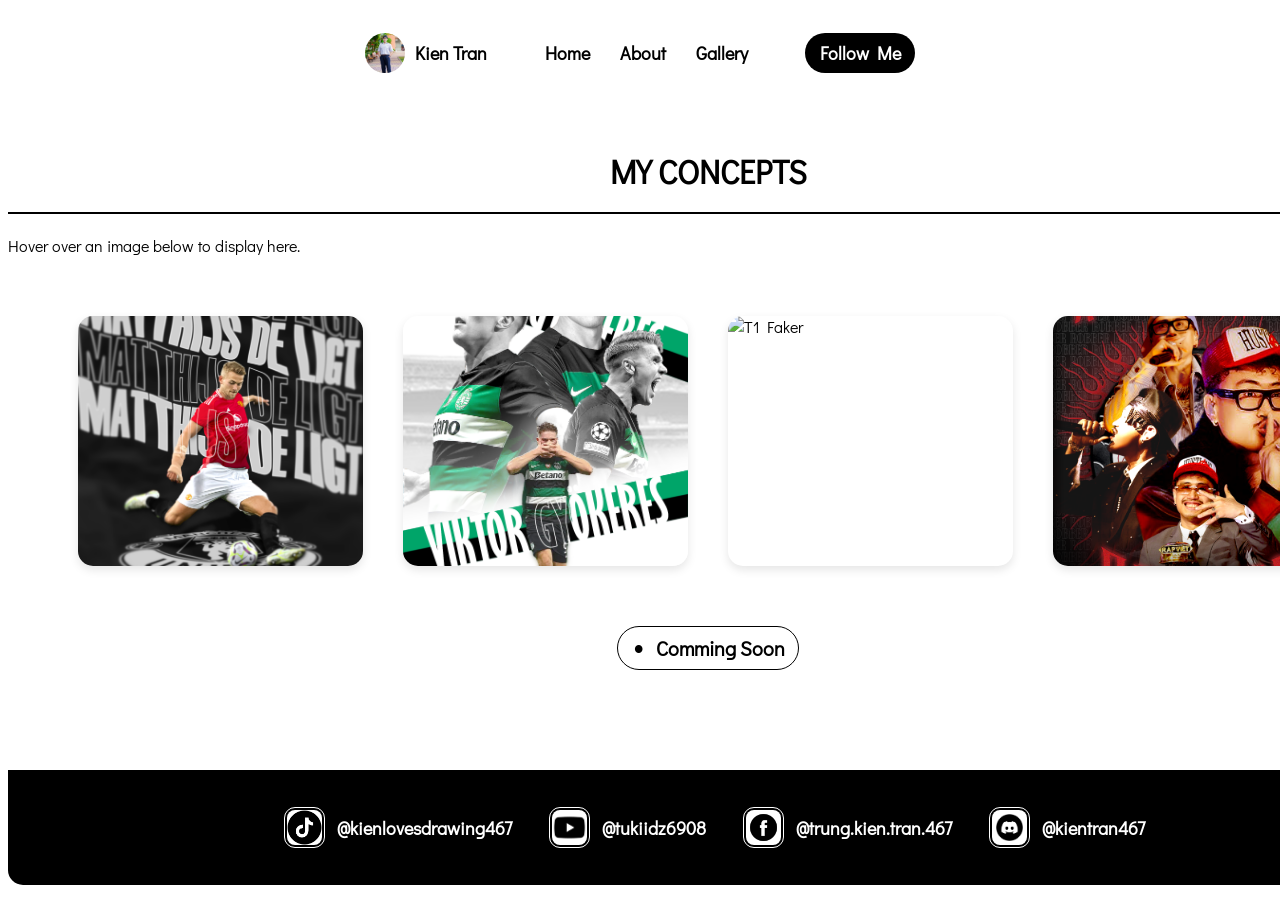
==== Gallery.html @ 7bf6dd64 "Update Gallery.html" ====
<!DOCTYPE html>
<html lang="en">
<head>
    <meta charset="UTF-8">
    <meta name="viewport" content="width=device-width, initial-scale=1.0">
    <title>Kien's Gallery</title>
    <link rel="stylesheet" href="css/style.css">
    <link rel="preconnect" href="https://fonts.googleapis.com">
    <link rel="preconnect" href="https://fonts.gstatic.com" crossorigin>
    <link href="https://fonts.googleapis.com/css2?family=Didact+Gothic&family=Oswald:wght@200..700&family=Roboto:ital,wght@0,100..900;1,100..900&family=Spectral:ital,wght@0,200;0,300;0,400;0,500;0,600;0,700;0,800;1,200;1,300;1,400;1,500;1,600;1,700;1,800&display=swap" rel="stylesheet">
</head>
<body style="background-image: linear-gradient(rgba(0,0,0,0.5)),url(images/background.avif);">
    <a href="#main-content" class="skip">Skip to Main Content</a>
    <div class="Menu-bar">
        <div class="Avatar">
        <img src="images/avatar.jpg" alt="Kien">
        <p>Kien Tran</p>
        </div>
        <div class="section">
        <a style="text-decoration: none; color: black;" href="index.html"><p>Home</p></a>
        <a style="text-decoration: none; color: black;" href="About.html"><p>About</p></a>
        <a style="text-decoration: none; color: black;" href="Gallery.html"><p>Gallery</p></a>
        </div>
        <div class="Follow"><a style="text-decoration: none; color: white" href="#follow-section"><p>Follow Me</p></a></div>
    </div>
    <div class="Concepts">
        <h1>MY CONCEPTS</h1>

        <div id="image">Hover over an image below to display here.</div>

<div class="Concepts-art" id="main-content">
    <img src="images/De ligt to united when COMPLETE.png" alt="De Ligt" onmouseover="upDate(this)" onmouseleave="undo()">
    <img src="images/gyokeres.png" alt="Victor Gyokeres" onmouseover="upDate(this)" onmouseleave="undo()">
    <img src="images/Faker.png" alt="T1 Faker" onmouseover="upDate(this)" onmouseleave="undo()">
    <img src="images/ROBBER.png" alt="Hustlang Robber" onmouseover="upDate(this)" onmouseleave="undo()">
</div>
    <div class="comming-soon">
    <span>&middot</span>
    <p>Comming Soon</p>
    </div>
    </div>
    <div id="follow-section">
        <a class="social-link" style="text-decoration: none; color: white;" href="https://www.tiktok.com/@kienlovesdrawing467"><img src="images/tiktok.png" alt="MyTikTok">
        <p>@kienlovesdrawing467</p></a>
        <a class="social-link" style="text-decoration: none; color: white" href="https://www.youtube.com/@tukiidz6908"><img src="images/youtube.webp" alt="MyYoutube">
        <p>@tukiidz6908</p></a>
        <a class="social-link" style="text-decoration: none; color: white;" href="https://www.facebook.com/trung.kien.tran.467/"><img src="images/facebook.png" alt="MyFacebook">
        <p>@trung.kien.tran.467</p></a>
        <a class="social-link" style="text-decoration: none; color: white;" href="https://discord.gg/C2FpdQsh"><img src="images/discord.webp" alt="MyDiscord">
        <p>@kientran467</p></a>
    </div>
<div id="lightbox" class="lightbox">
        <span class="close-lightbox">&times;</span>
        <img class="lightbox-content" id="lightbox-img">
    </div>
    <script>
        const lightbox = document.getElementById("lightbox");
        const lightboxImg = document.getElementById("lightbox-img");
        const closeBtn = document.querySelector(".close-lightbox");
        const galleryImages = document.querySelectorAll(".Concepts-art img, .Avatar img");
        galleryImages.forEach(img => {
            img.addEventListener("click", function() {
                lightbox.style.display = "block";
                lightboxImg.src = this.src;
            });
        });
        closeBtn.addEventListener("click", function() {
            lightbox.style.display = "none";
        });
        lightbox.addEventListener("click", function(event) {
            if (event.target !== lightboxImg) {
                lightbox.style.display = "none";
            }
        });

        function upDate(previewPic) {
    console.log("Hover event triggered!");
    
    console.log("Alt text: " + previewPic.alt);
    console.log("Source: " + previewPic.src);

    document.getElementById('image').innerHTML = previewPic.alt;
    document.getElementById('image').style.backgroundImage = "url('" + previewPic.src + "')";
}

function undo() {
    document.getElementById('image').style.backgroundImage = "url('')";

    document.getElementById('image').innerHTML = "Hover over an image below to display here.";
}
    </script>
    </body>
</html>
---- css/style.css ----
.Menu-bar {
    display: flex;
    background-color: white;
    background-size: 25%;
    justify-content: flex-start;
    align-items: center;
    width: 550px;
    border-radius: 50px;
    margin: 0 auto;
    margin-top: 25px;
    padding: 8px 20px;
}
.Menu-bar .section p:hover {
    transition: transform 0.3s ease;
    transform: translateY(-3px);
}
.Menu-bar p {
    font-family: 'Didact Gothic';
    font-weight: bold;
    font-size: 18px;
    margin: 0;
}

.Menu-bar .section {
    display: flex;
    align-items: center;
    gap: 30px;
    margin-left: auto;
    margin-right: auto;
}
.Menu-bar .Avatar img {
    width: 40px;
    display: flex;
    height: 40px;
    border-radius: 50%;
    object-fit: cover;
    object-position:center;
    margin-right: auto;
    margin-left: 0px;
    cursor: pointer;
    transition: transform 0.3s ease;
}
.Menu-bar .Avatar img:hover {
    transform: scale(1.05);
}
.Menu-bar .Avatar  {
    display: flex;
    gap: 10px;
    justify-content: center;
    align-items: center;
}
.Menu-bar .Follow {
    background-color: black;
    color: white;
    border-radius: 50px;
    width: 110px;
    text-align: center;
    padding: 8px 0;
    cursor: pointer;
    transition: transform 0.3s ease;
}
.Menu-bar .Follow:hover {
    transform: translateY(-3px);
    background-color: #333333; 
}
/*HOME*/
.content {
    position: relative;
    margin: 50px auto 0 auto;
    background-color: white;
    background-size: 500px;
    justify-content: center;
    align-items: center;
    display: block;
    padding: 0;
    width:1400px;
    border: 7px solid white;
    border-top-left-radius: 15px ;
    border-top-right-radius: 15px;
}
.content h1{
    font-family: 'Didact Gothic';
    font-weight: bold;
    font-size: 80px;
    top: 50%;
    left: 50%;
    color: white;
    z-index: 2;
    text-align: center;
    padding: 200px 20px;
    transform: translateY(-53px);
    border-radius: 15px;
     background-size: cover;
    background-position: center;
    background-repeat: no-repeat;
}

.content .PageContent {
    flex: 7;
    font-family: 'Didact Gothic';
    font-size: 20px;
    flex-direction: column;
    justify-content: flex-start;
    font-style: italic;
    max-width: 30%;
    margin-right: 150px;
    margin-top: -60px;
}
.content .Page {
    flex: 3;
    font-family: 'Didact Gothic';
    font-size: 20px;
    font-weight: bold;
    flex-direction: row;
    justify-content: center;
    margin-left: 300px;
    border: 1px solid #000000;
    border-radius:50px;
    max-width: 8%;
    display: inline-flex;
    gap: 10px;
    line-height: 0.1;
    margin-right: 300px;
    margin-top: -60px;
}
.content .Page span {
    vertical-align: -10px;
    font-size: 70px;
    transform: translateY(10px);
}
.content .MyBackground {
    display: flex;
    justify-content: center;
    align-items: flex-start;
    gap: 40px;
}
#main-content {
    display: flex;
    justify-content: center;
    gap: 40px; 
    padding: 60px 40px; 
    max-width: 90%;
    margin: 0 auto;
}
.portfolio-column {
    flex: 1;
    background-color: #f8f9fa;
    padding: 40px;
    border-radius: 20px;
    border: 1px solid #eaeaea;
    transition: transform 0.3s ease, box-shadow 0.3s ease;
}
.portfolio-column h2 {
    font-family: 'Didact Gothic';
    font-size: 32px;
    text-align: center;
    margin-top: 0;
    margin-bottom: 30px;
    border-bottom: 2px solid black;
    padding-bottom: 10px;
}

.portfolio-column ul {
    list-style-type: none;
    padding-left: 0;
}

.portfolio-column li {
    font-family: 'Didact Gothic';
    font-weight: bold;
    font-size: 20px;
    margin-bottom: 25px;
}
.portfolio-column:hover {
    transform: translateY(-10px);
    box-shadow: 0 15px 30px rgba(0, 0, 0, 0.1);
}
.portfolio-column p {
    font-family: 'Didact Gothic';
    font-weight: normal;
    font-style: italic;
    font-size: 16px;
    color: #444;
    margin-top: 8px;
    line-height: 1.5;
}
.app-dev-column {
    background-size: cover;
    background-position: center;
    border: none;
}
.app-dev-column h2, 
.app-dev-column li {
    color: white;
}
.app-dev-column h2 {
    border-bottom: 2px solid white;
}
.app-dev-column p {
    color: #e0e0e0; 
}

.gra-des-column {
    background-size: cover;
    background-position: center;
    border: none;
}
.gra-des-column h2, 
.gra-des-column li {
    color: white;
}
.gra-des-column h2 {
    border-bottom: 2px solid white;
}
.gra-des-column p {
    color: #e0e0e0; 
}
.skip {
    position: absolute;
    top: -150px; 
    left: 50px;
    transform: translateY(30px); 
    background-color: black;
    color: white;
    padding: 10px 20px;
    font-family: 'Didact Gothic', sans-serif;
    font-weight: bold;
    font-size: 16px;
    text-decoration: none;
    border-radius: 100px; 
    z-index: 2; 
    transition: top 1s ease;
}

.skip:focus {
    top: 0;
    outline: 2px solid white;
}
#follow-section {
    margin: 0 auto 0 auto;
    width: 1400px;
    background-color: black;
    color: white;
    display: flex;
    justify-content: center;
    align-items: center;
    flex-wrap: wrap; 
    gap: 15px;
    padding: 40px 20px;
    margin-top: 60px;
    font-family: 'Didact Gothic', sans-serif;
    font-size: 18px;
    border-bottom-left-radius: 15px; 
    border-bottom-right-radius: 15px;
}
#follow-section img {
    width: 35px;
    height: 35px;
    object-fit: contain;
    border-radius: 8px; 
    outline: 1px solid white; 
    outline-offset: 2px; 
    background-color: white; 
}
#follow-section p {
    margin: 0;
    font-weight: bold;
}
.social-link {
    display: flex;
    align-items: center; 
    text-decoration: none; 
    color: white; 
    gap: 15px; 
    margin-right: 25px; 
    transition: transform 0.3s ease; 
}

.social-link:hover {
    transform: translateY(-3px);
}
/*ABOUT*/
.about {
    margin: 50px auto 0 auto;
    display: block;
    width: 1400px;
    border-top-right-radius: 15px;
    border-top-left-radius: 15px;
    background-color: white;
    font-family: 'Didact Gothic';
}

.about-content {
    display: flex;
    align-items: center; 
    justify-content: space-between;
    gap: 40px;
    flex-wrap: wrap; 
    margin-top: 20px;
}
.about h1 {
    text-align: center; 
    border-bottom: 2px solid #000;
    padding: 20px 50px;
    font-weight: bold;
}
.about-text {
    font-style: italic;
    flex: 1;
    min-width: 300px; 
    color: black;
    margin-left: 50px;
}
.about-image {
    flex: 1;
    min-width: 300px; 
    display: flex;
    justify-content: center;
}
.about-image img {
    max-width: 500px;
    height: auto;
    border-radius: 10px;
    box-shadow: 0 4px 8px rgba(0,0,0,0.3);
    transition: transform 0.3s ease;
    cursor: pointer;
}
.about-image img:hover {
    transform: scale(1.05);
}
.about-gallery {
    display: grid;
    grid-template-columns: repeat(4, 1fr);   
    gap: 20px; 
    margin-top: 50px; 
    padding: 0 50px 50px 50px;
}
.about-gallery img {
    width: 100%;
    height: 250px; 
    object-fit: cover;
    border-radius: 15px;
    box-shadow: 0 4px 10px rgba(0, 0, 0, 0.1);
    transition: transform 0.3s ease, box-shadow 0.3s ease;
    cursor: pointer;
}
.about-gallery img:hover {
    transform: scale(1.05);
    box-shadow: 0 10px 20px rgba(0, 0, 0, 0.3);
    z-index: 2;
}
.about .more-images {
    font-size: 20px;
    display: flex;
    justify-content: center;
    align-items: center;
    border: 1px solid black;
    border-radius: 50px;
    line-height: 0.1;
    font-weight: bold;
    width: 12%; 
    margin: 20px auto;
}
.about .more-images span {
    font-size: 70px;
    margin-right: 10px;
    transform: translateY(-8px); 
}
/*CONCEPTS*/
.Concepts {
    margin: 50px auto 0 auto;
    display: block;
    width: 1400px;
    border-top-right-radius: 15px;
    border-top-left-radius: 15px;
    background-color: white;
    font-family: 'Didact Gothic';
    padding-bottom: 40px;
}
.Concepts h1 {
    text-align: center; 
    border-bottom: 2px solid #000;
    padding: 20px 50px;
    font-weight: bold;
}
.Concepts-art {
    display: grid;
    grid-template-columns: repeat(4, 1fr);   
    gap: 20px; 
    margin-top: 50px; 
    padding: 0 50px 50px 50px;
}
.Concepts-art img {
    width: 100%;
    height: 250px; 
    object-fit: cover;
    border-radius: 15px;
    box-shadow: 0 4px 10px rgba(0, 0, 0, 0.1);
    transition: transform 0.3s ease, box-shadow 0.3s ease;
    cursor: pointer;
}
.Concepts-art img:hover {
    transform: scale(1.05);
    box-shadow: 0 10px 20px rgba(0, 0, 0, 0.3);
    z-index: 2;
}

.lightbox {
    display: none; 
    position: fixed;
    z-index: 9999; 
    padding-top: 60px;
    left: 0;
    top: 0;
    width: 100%;
    height: 100%;
    background-color: rgba(0, 0, 0, 0.9);
    backdrop-filter: blur(5px);
}

.lightbox-content {
    margin: auto;
    display: block;
    max-width: 90%;
    max-height: 85vh;
    object-fit: contain;
    border-radius: 10px;
    box-shadow: 0 0 30px rgba(0,0,0,0.5);
    animation: zoomIn 0.3s ease;
}
.close-lightbox {
    position: absolute;
    top: 20px;
    right: 40px;
    color: white;
    font-size: 50px;
    font-weight: bold;
    cursor: pointer;
    transition: color 0.3s ease;
}

.close-lightbox:hover {
    color: #aaaaaa;
}
@keyframes zoomIn {
    from {transform: scale(0.8); opacity: 0;}
    to {transform: scale(1); opacity: 1;}
}
.comming-soon {
    display: flex;
    justify-content: center;
    gap: 10px;
    align-items: center;
    line-height: 0.1;
    border-radius: 50px;
    border: 1px solid black;
    width: 180px;
    margin-left: auto;
    margin-right: auto;
}
.comming-soon p{
    font-size: 20px;
    font-family: 'Didact Gothic';
    text-align: right;
    font-weight: bold;
}
.comming-soon span {
    font-size: 70px;
    transform: translateY(-8px);
}
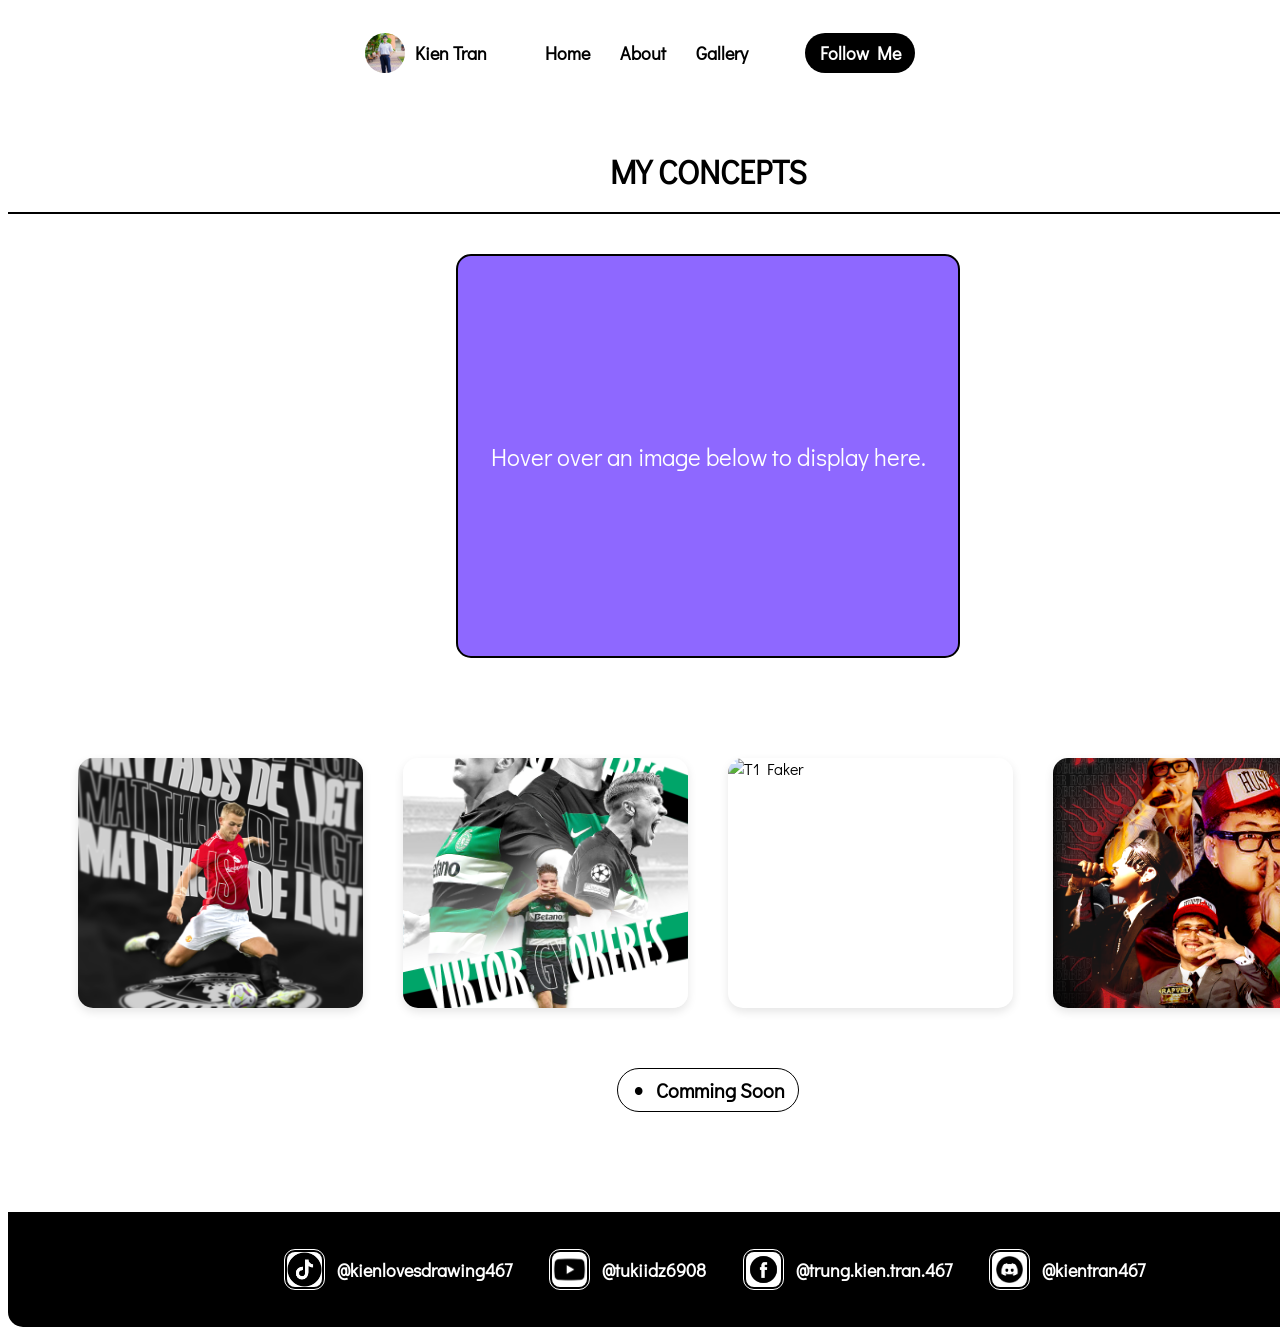
==== commit d8bee59e: "Update Gallery.html" ====
--- a/Gallery.html
+++ b/Gallery.html
@@ -30,7 +30,7 @@
 
 <div class="Concepts-art" id="main-content">
     <img src="images/De ligt to united when COMPLETE.png" alt="De Ligt" onmouseover="upDate(this)" onmouseleave="undo()">
-    <img src="images/gyokeres.png" alt="Victor Gyokeres" onmouseover="upDate(this)" onmouseleave="undo()">
+    <img src="images/gyokeres.png" alt="Viktor Gyokeres" onmouseover="upDate(this)" onmouseleave="undo()">
     <img src="images/Faker.png" alt="T1 Faker" onmouseover="upDate(this)" onmouseleave="undo()">
     <img src="images/ROBBER.png" alt="Hustlang Robber" onmouseover="upDate(this)" onmouseleave="undo()">
 </div>
@@ -74,20 +74,19 @@
         });
 
         function upDate(previewPic) {
-    console.log("Hover event triggered!");
+            console.log("Hover event triggered!");
     
-    console.log("Alt text: " + previewPic.alt);
-    console.log("Source: " + previewPic.src);
+            console.log("Alt text: " + previewPic.alt);
+            console.log("Source: " + previewPic.src);
 
-    document.getElementById('image').innerHTML = previewPic.alt;
-    document.getElementById('image').style.backgroundImage = "url('" + previewPic.src + "')";
-}
+            document.getElementById('image').innerHTML = previewPic.alt;
+            document.getElementById('image').style.backgroundImage = "url('" + previewPic.src + "')";
+        }
 
-function undo() {
-    document.getElementById('image').style.backgroundImage = "url('')";
-
-    document.getElementById('image').innerHTML = "Hover over an image below to display here.";
-}
+        function undo() {
+            document.getElementById('image').style.backgroundImage = "url('')";
+            document.getElementById('image').innerHTML = "Hover over an image below to display here.";
+        }
     </script>
     </body>
 </html>
--- a/css/style.css
+++ b/css/style.css
@@ -467,4 +467,22 @@
 .comming-soon span {
     font-size: 70px;
     transform: translateY(-8px);
+}
+
+#image {
+    width: 500px;
+    height: 400px;
+    border: 2px solid black;
+    background-color: #8e68ff; /* Fallback color */
+    background-size: cover;    /* Ensures the image fills the div */
+    background-position: center;
+    color: white;
+    display: flex;
+    align-items: center;
+    justify-content: center;
+    font-size: 24px;
+    font-family: 'Didact Gothic', sans-serif;
+    margin: 40px auto;         /* Centers the div on the page */
+    text-align: center;
+    border-radius: 15px;
 }
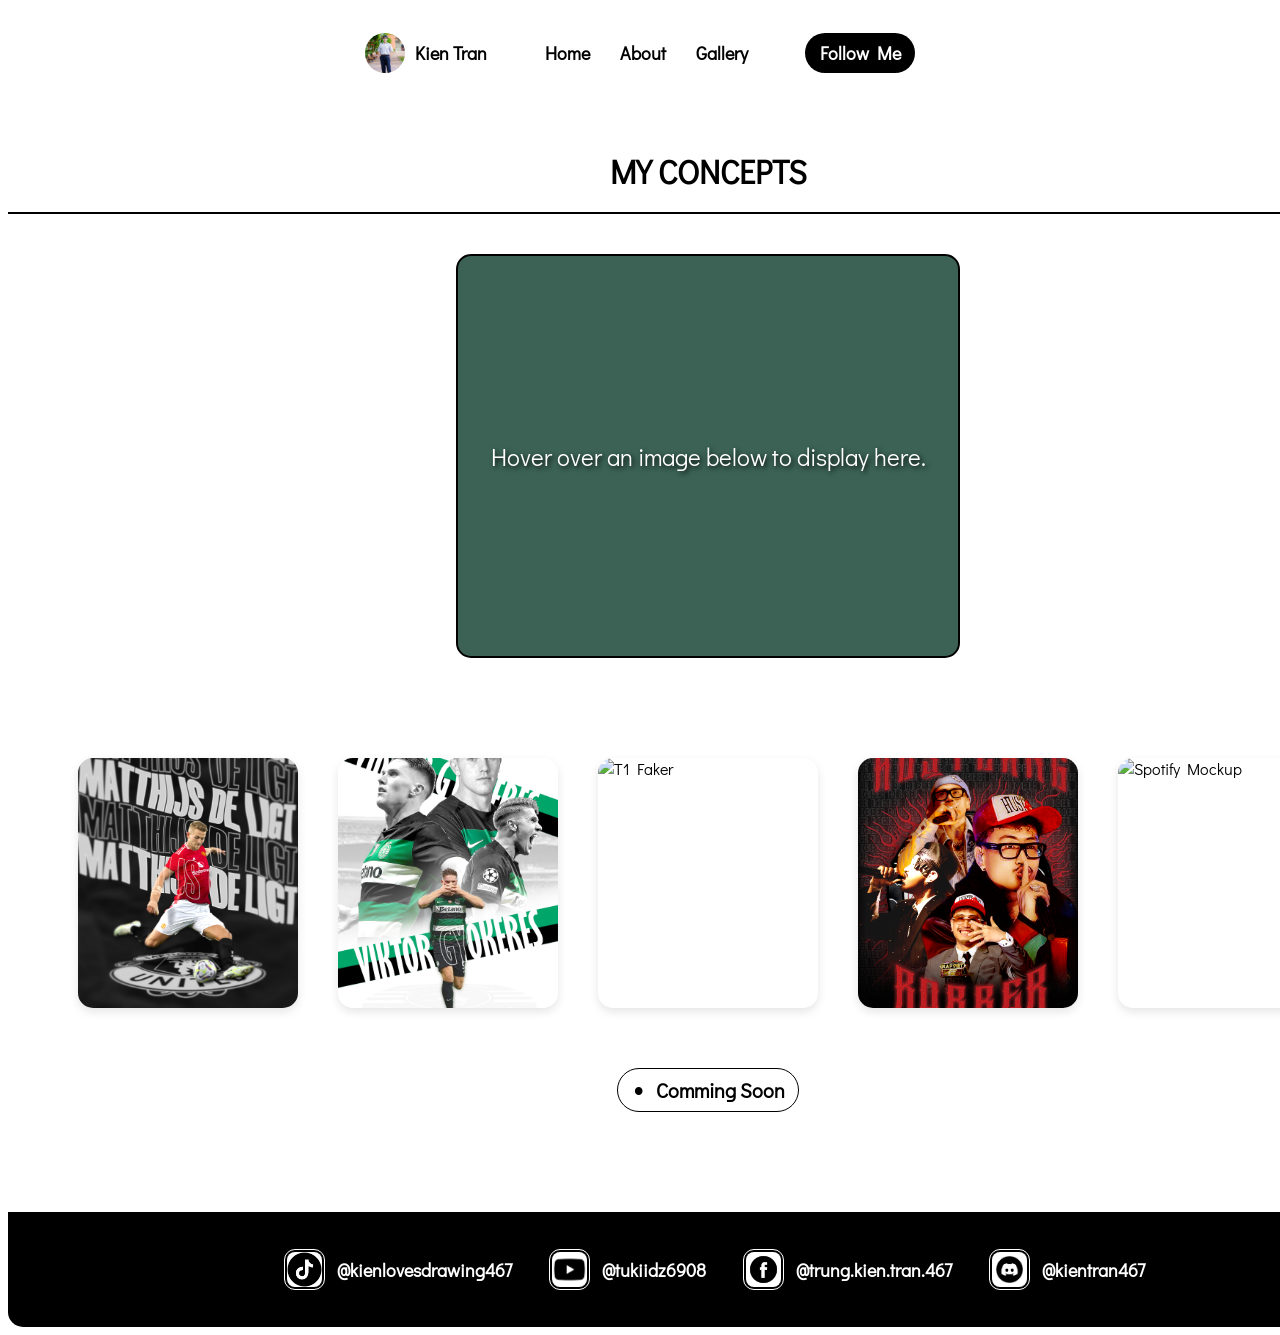
==== commit 8b59113f: "Ok" ====
--- a/Gallery.html
+++ b/Gallery.html
@@ -33,6 +33,7 @@
     <img src="images/gyokeres.png" alt="Viktor Gyokeres" onmouseover="upDate(this)" onmouseleave="undo()">
     <img src="images/Faker.png" alt="T1 Faker" onmouseover="upDate(this)" onmouseleave="undo()">
     <img src="images/ROBBER.png" alt="Hustlang Robber" onmouseover="upDate(this)" onmouseleave="undo()">
+    <img src="images/nguyen dinh bao khanh" alt="Spotify Mockup" onmouseover="upDate(this)" onmouseleave="undo()">
 </div>
     <div class="comming-soon">
     <span>&middot</span>
--- a/css/style.css
+++ b/css/style.css
@@ -473,7 +473,7 @@
     width: 500px;
     height: 400px;
     border: 2px solid black;
-    background-color: #8e68ff; /* Fallback color */
+    background-color: #3B6255; /* Fallback color */
     background-size: cover;    /* Ensures the image fills the div */
     background-position: center;
     color: white;
@@ -485,4 +485,5 @@
     margin: 40px auto;         /* Centers the div on the page */
     text-align: center;
     border-radius: 15px;
+    text-shadow: 2px 2px 5px rgba(0,0,0,0.9);
 }
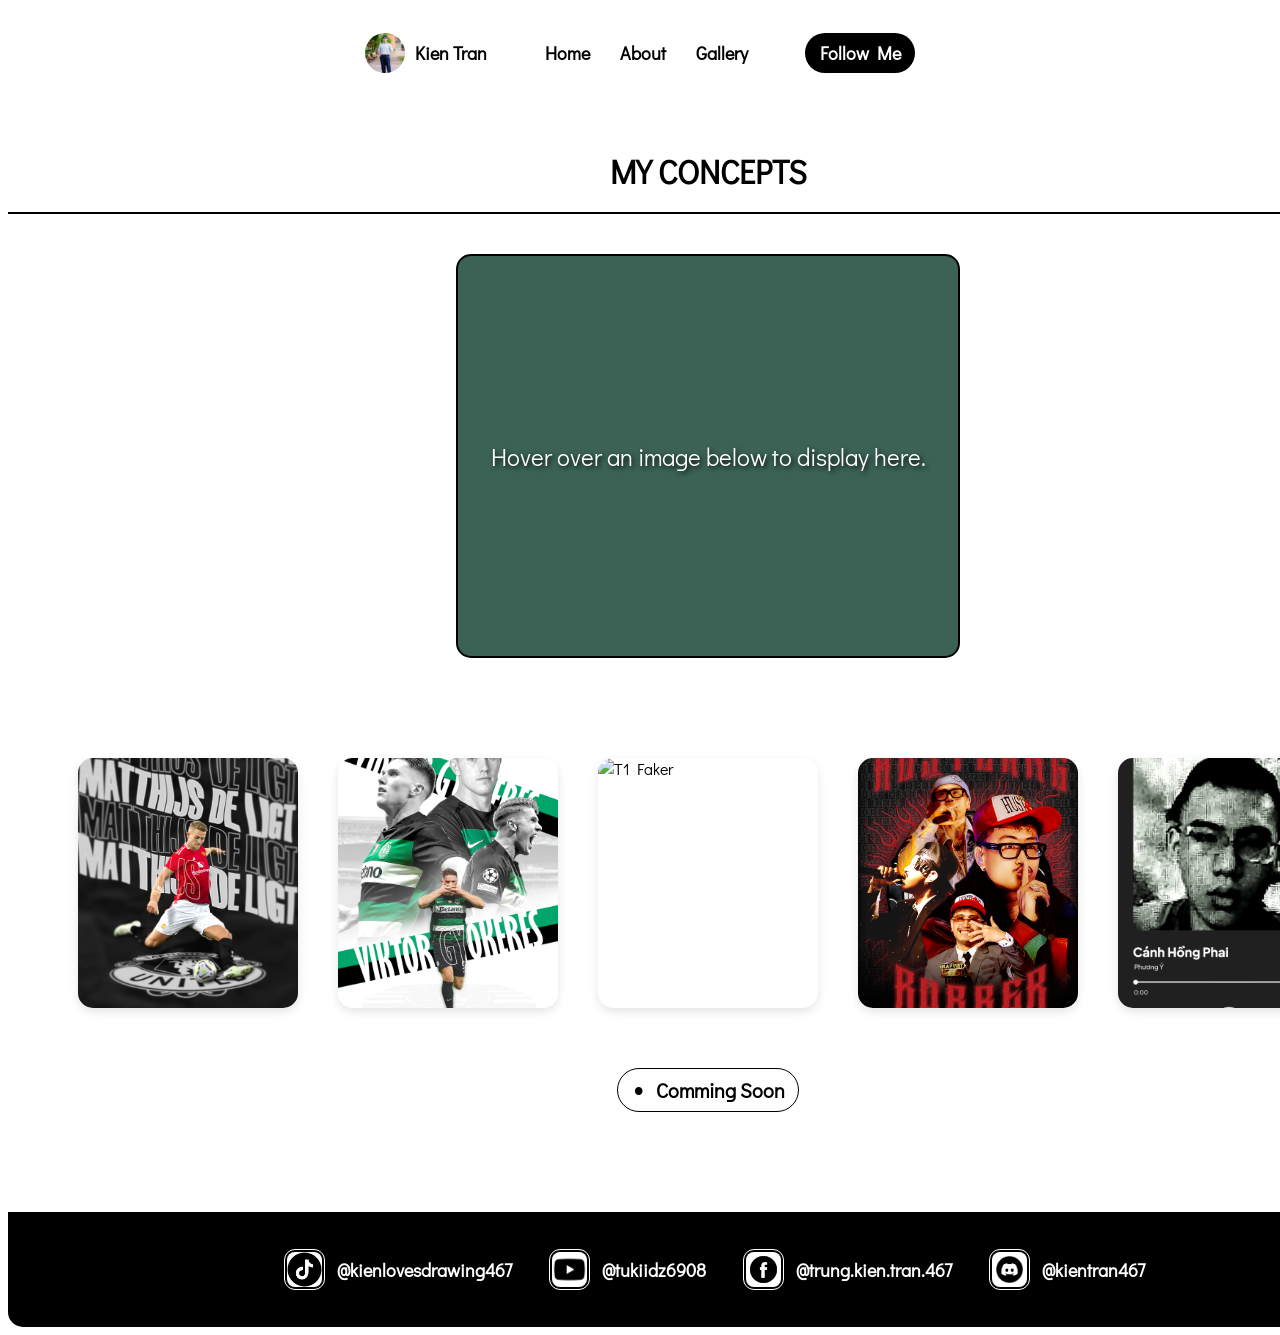
==== commit bea53646: "Update Gallery.html" ====
--- a/Gallery.html
+++ b/Gallery.html
@@ -33,7 +33,7 @@
     <img src="images/gyokeres.png" alt="Viktor Gyokeres" onmouseover="upDate(this)" onmouseleave="undo()">
     <img src="images/Faker.png" alt="T1 Faker" onmouseover="upDate(this)" onmouseleave="undo()">
     <img src="images/ROBBER.png" alt="Hustlang Robber" onmouseover="upDate(this)" onmouseleave="undo()">
-    <img src="images/nguyen dinh bao khanh" alt="Spotify Mockup" onmouseover="upDate(this)" onmouseleave="undo()">
+    <img src="images/nguyen dinh bao khanh.png" alt="Spotify Mockup" onmouseover="upDate(this)" onmouseleave="undo()">
 </div>
     <div class="comming-soon">
     <span>&middot</span>
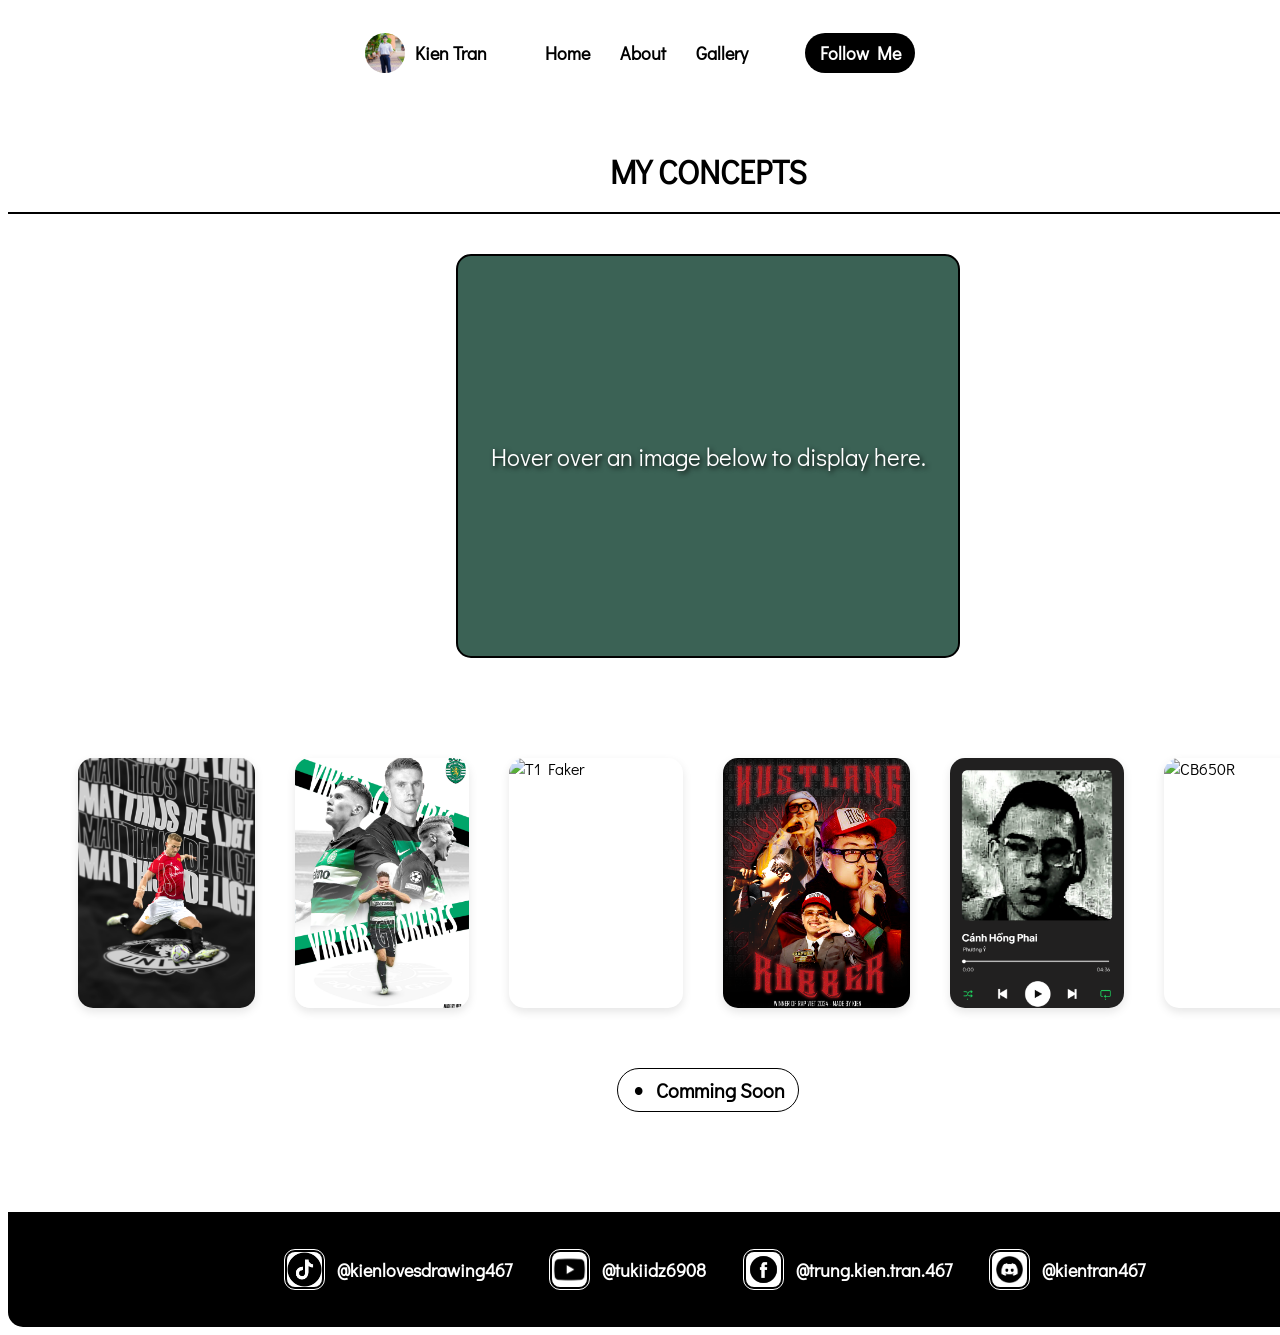
==== commit 5c015920: "maybe" ====
--- a/Gallery.html
+++ b/Gallery.html
@@ -34,6 +34,7 @@
     <img src="images/Faker.png" alt="T1 Faker" onmouseover="upDate(this)" onmouseleave="undo()">
     <img src="images/ROBBER.png" alt="Hustlang Robber" onmouseover="upDate(this)" onmouseleave="undo()">
     <img src="images/nguyen dinh bao khanh.png" alt="Spotify Mockup" onmouseover="upDate(this)" onmouseleave="undo()">
+    <img src="images/CB650R.png" alt="CB650R" onmouseover="upDate(this)" onmouseleave="undo()">
 </div>
     <div class="comming-soon">
     <span>&middot</span>
--- a/css/style.css
+++ b/css/style.css
@@ -385,7 +385,7 @@
 }
 .Concepts-art {
     display: grid;
-    grid-template-columns: repeat(4, 1fr);   
+    grid-template-columns: repeat(3, 1fr);   
     gap: 20px; 
     margin-top: 50px; 
     padding: 0 50px 50px 50px;
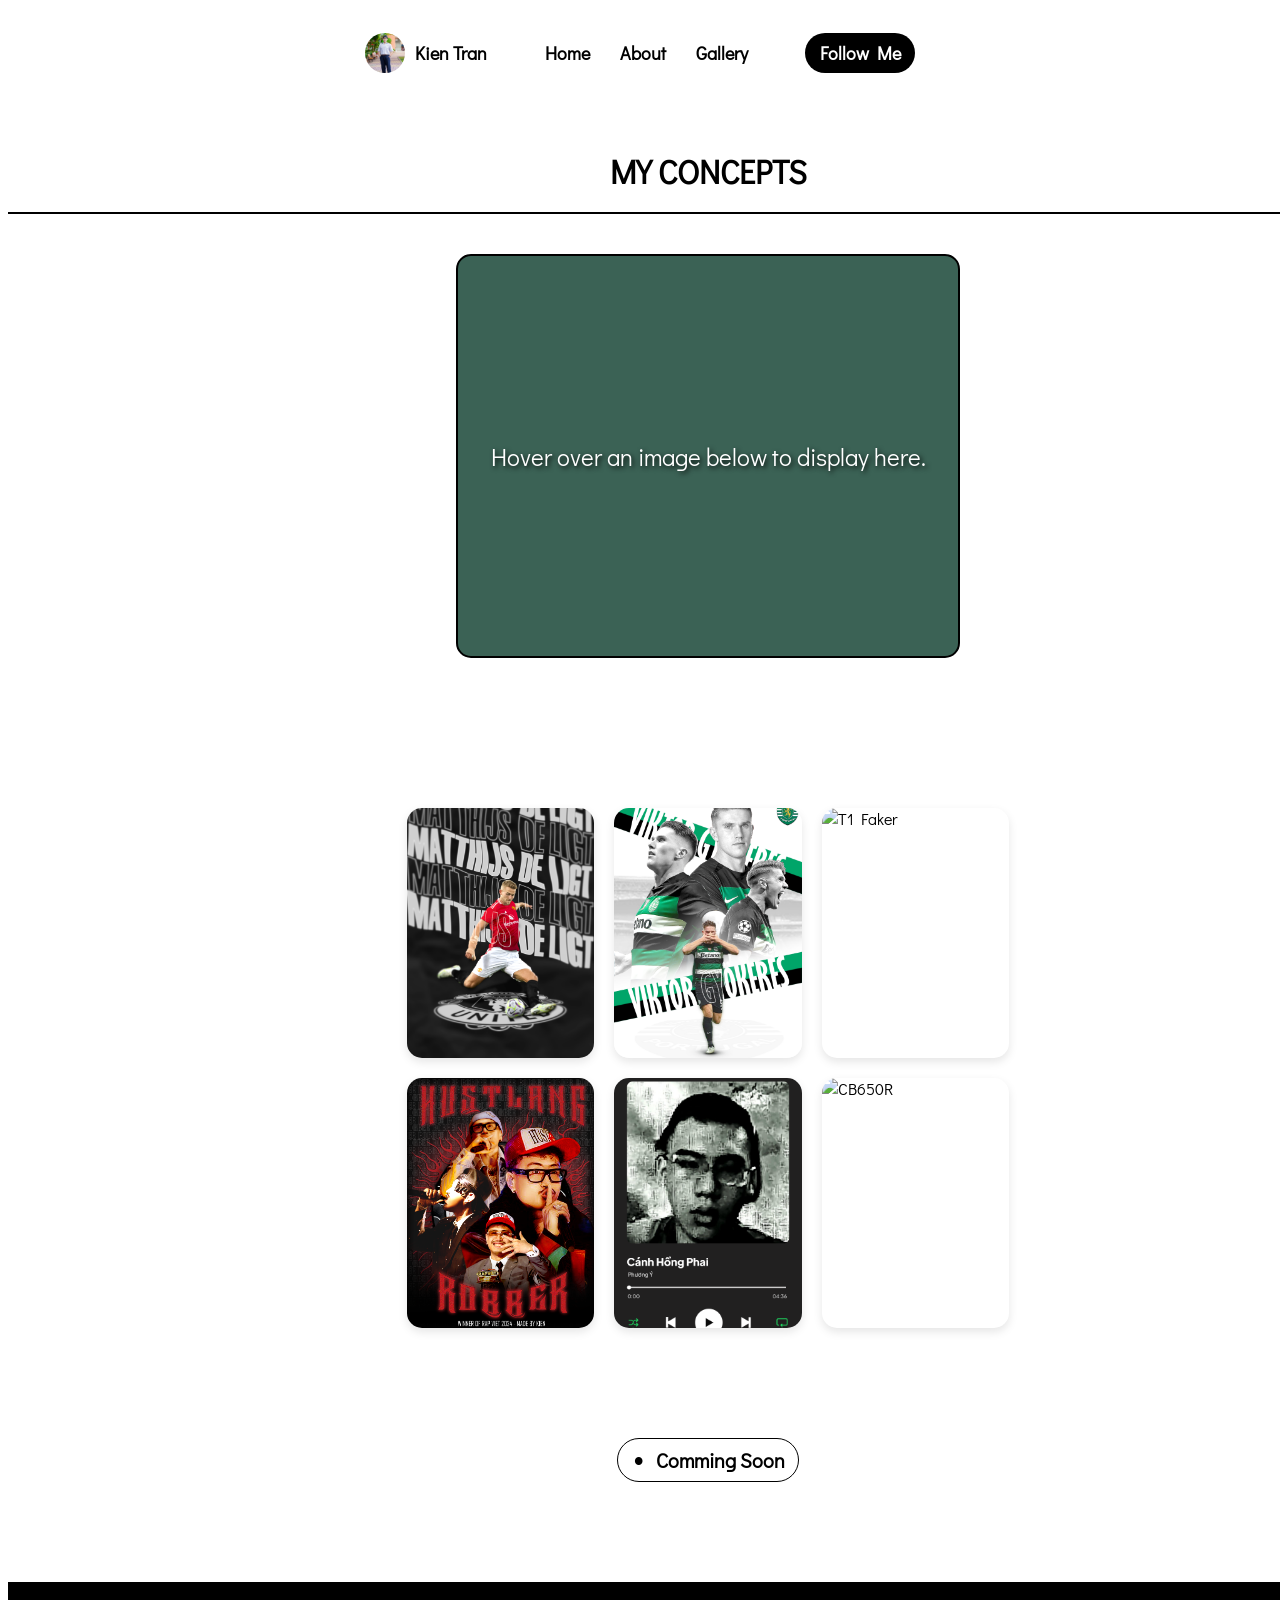
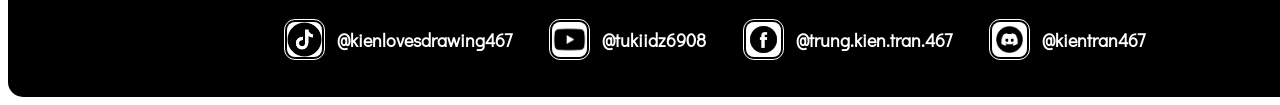
==== commit 4cf47bd6: "Update Gallery.html" ====
--- a/Gallery.html
+++ b/Gallery.html
@@ -27,14 +27,15 @@
         <h1>MY CONCEPTS</h1>
 
         <div id="image">Hover over an image below to display here.</div>
-
-<div class="Concepts-art" id="main-content">
+<div id="main-content">
+<div class="Concepts-art">
     <img src="images/De ligt to united when COMPLETE.png" alt="De Ligt" onmouseover="upDate(this)" onmouseleave="undo()">
     <img src="images/gyokeres.png" alt="Viktor Gyokeres" onmouseover="upDate(this)" onmouseleave="undo()">
     <img src="images/Faker.png" alt="T1 Faker" onmouseover="upDate(this)" onmouseleave="undo()">
     <img src="images/ROBBER.png" alt="Hustlang Robber" onmouseover="upDate(this)" onmouseleave="undo()">
     <img src="images/nguyen dinh bao khanh.png" alt="Spotify Mockup" onmouseover="upDate(this)" onmouseleave="undo()">
     <img src="images/CB650R.png" alt="CB650R" onmouseover="upDate(this)" onmouseleave="undo()">
+</div>
 </div>
     <div class="comming-soon">
     <span>&middot</span>
